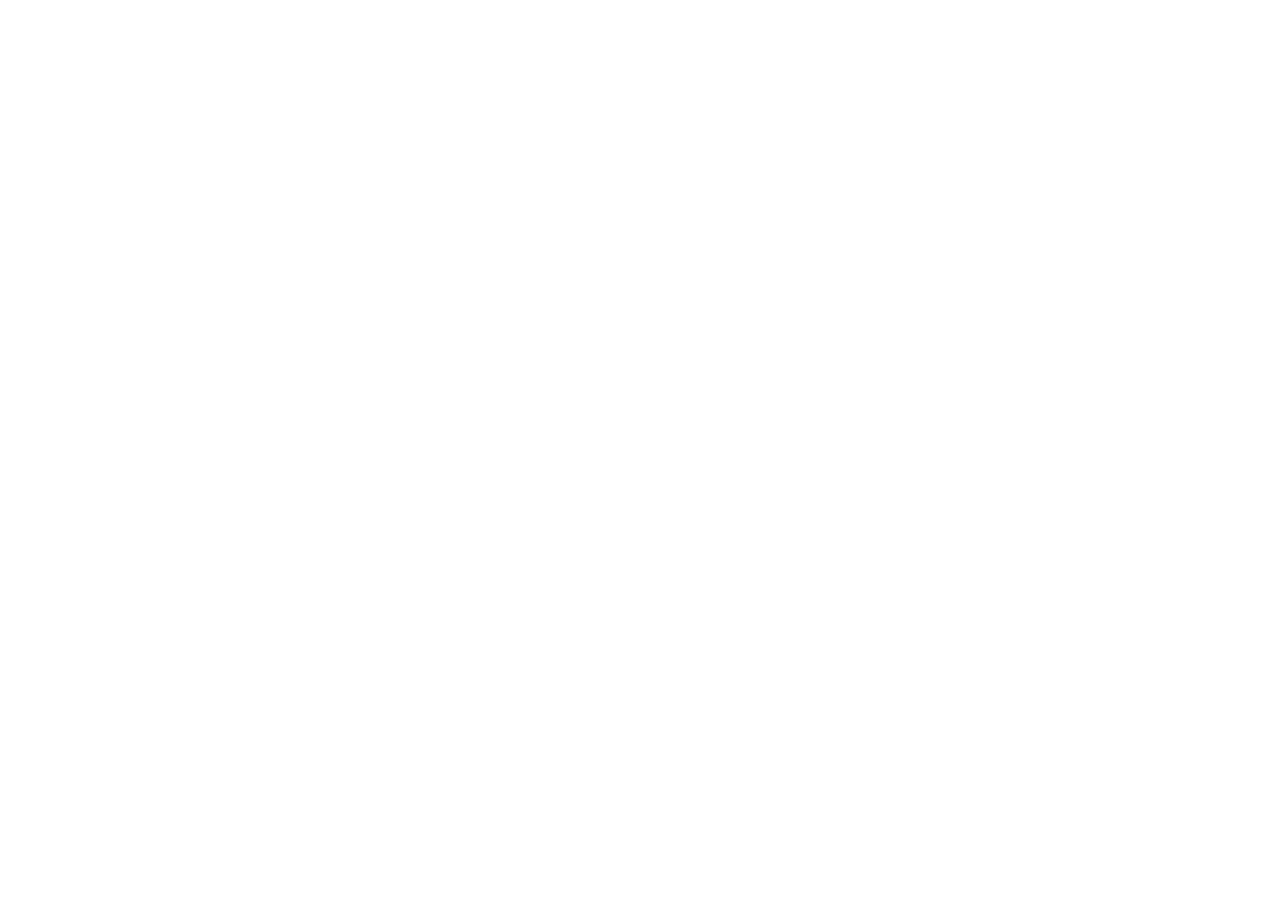
==== index.html @ da4bfd83 "init: start task (Mon, Sep 18, 2023 11:40:25AM)" ====
<!DOCTYPE html>
<html lang="en">
<head>
  <meta charset="UTF-8">
  <meta name="viewport" content="width=device-width, initial-scale=1.0">
  <link rel="stylesheet" href="./style.css">
  <link rel="shortcut icon" href="./src/favicon.ico" type="image/x-icon">
  <title>Mem Slider</title>
</head>
<body>
  
</body>
</html>
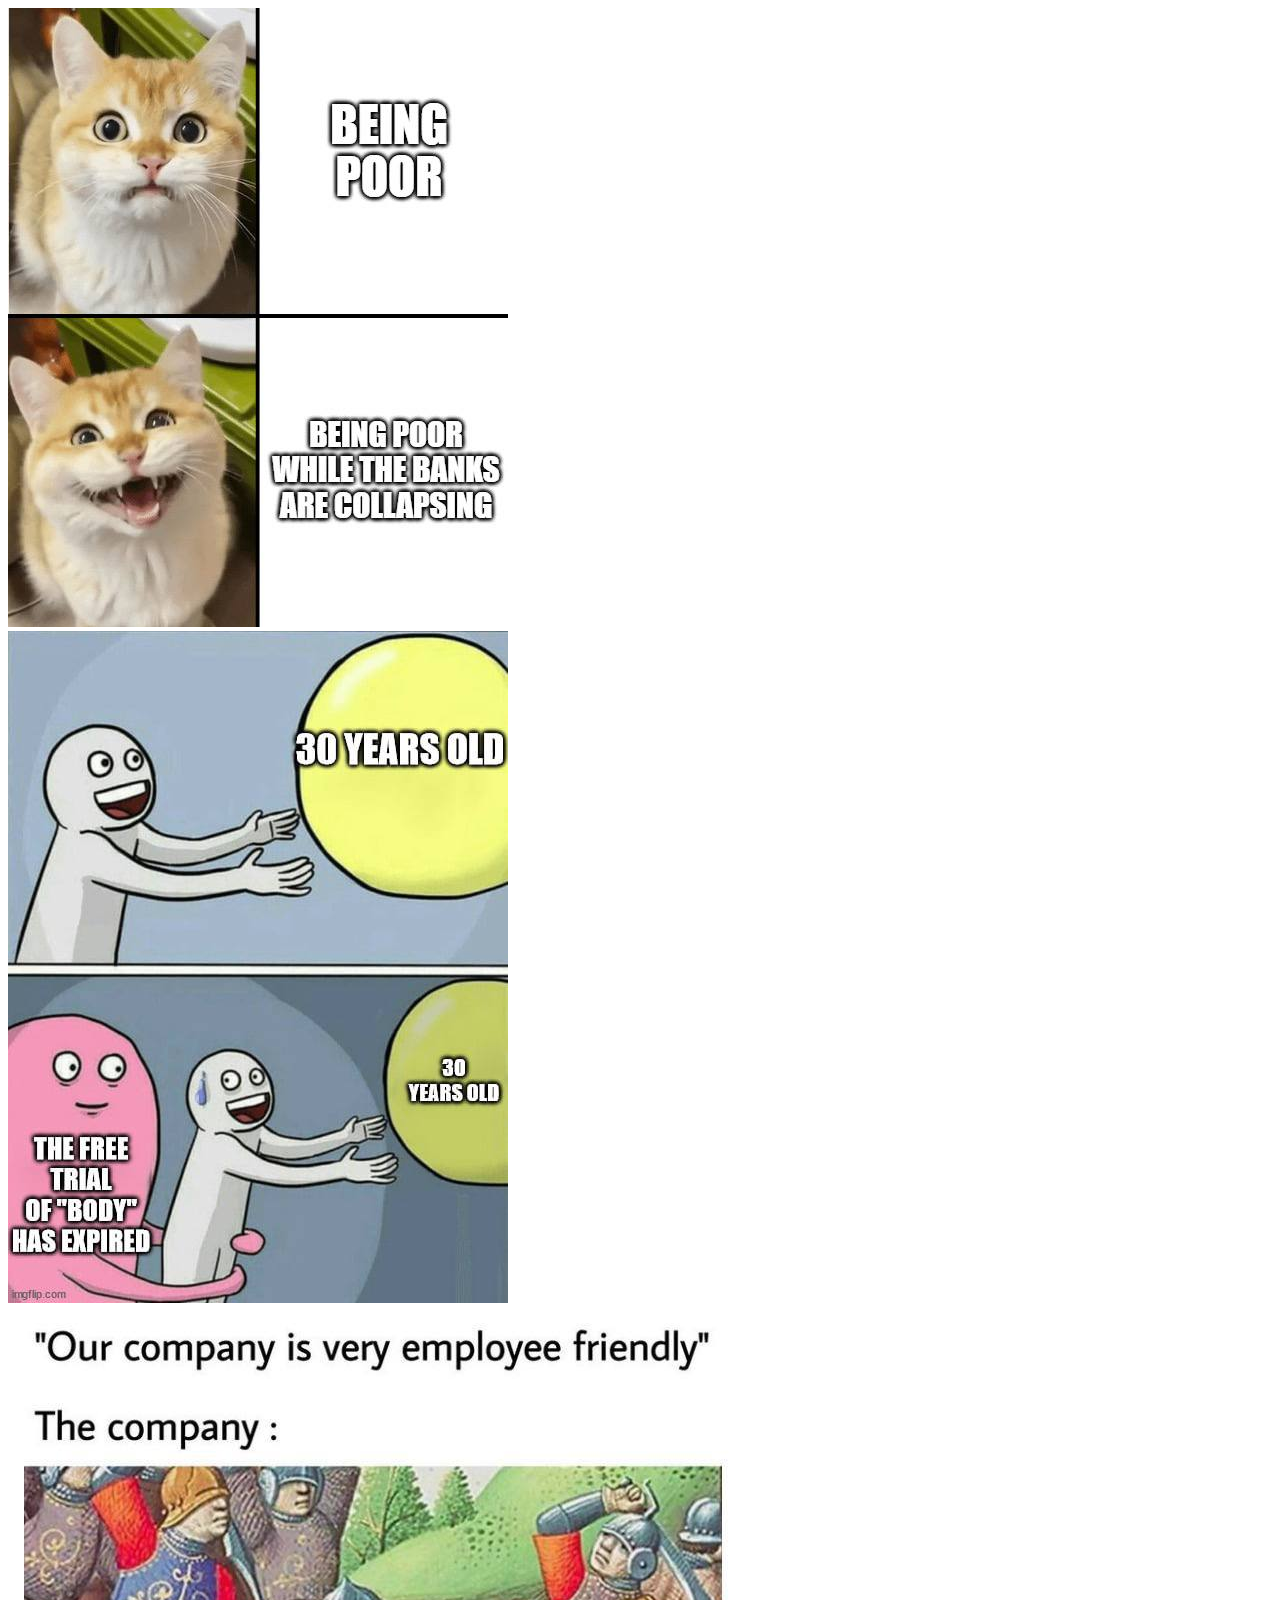
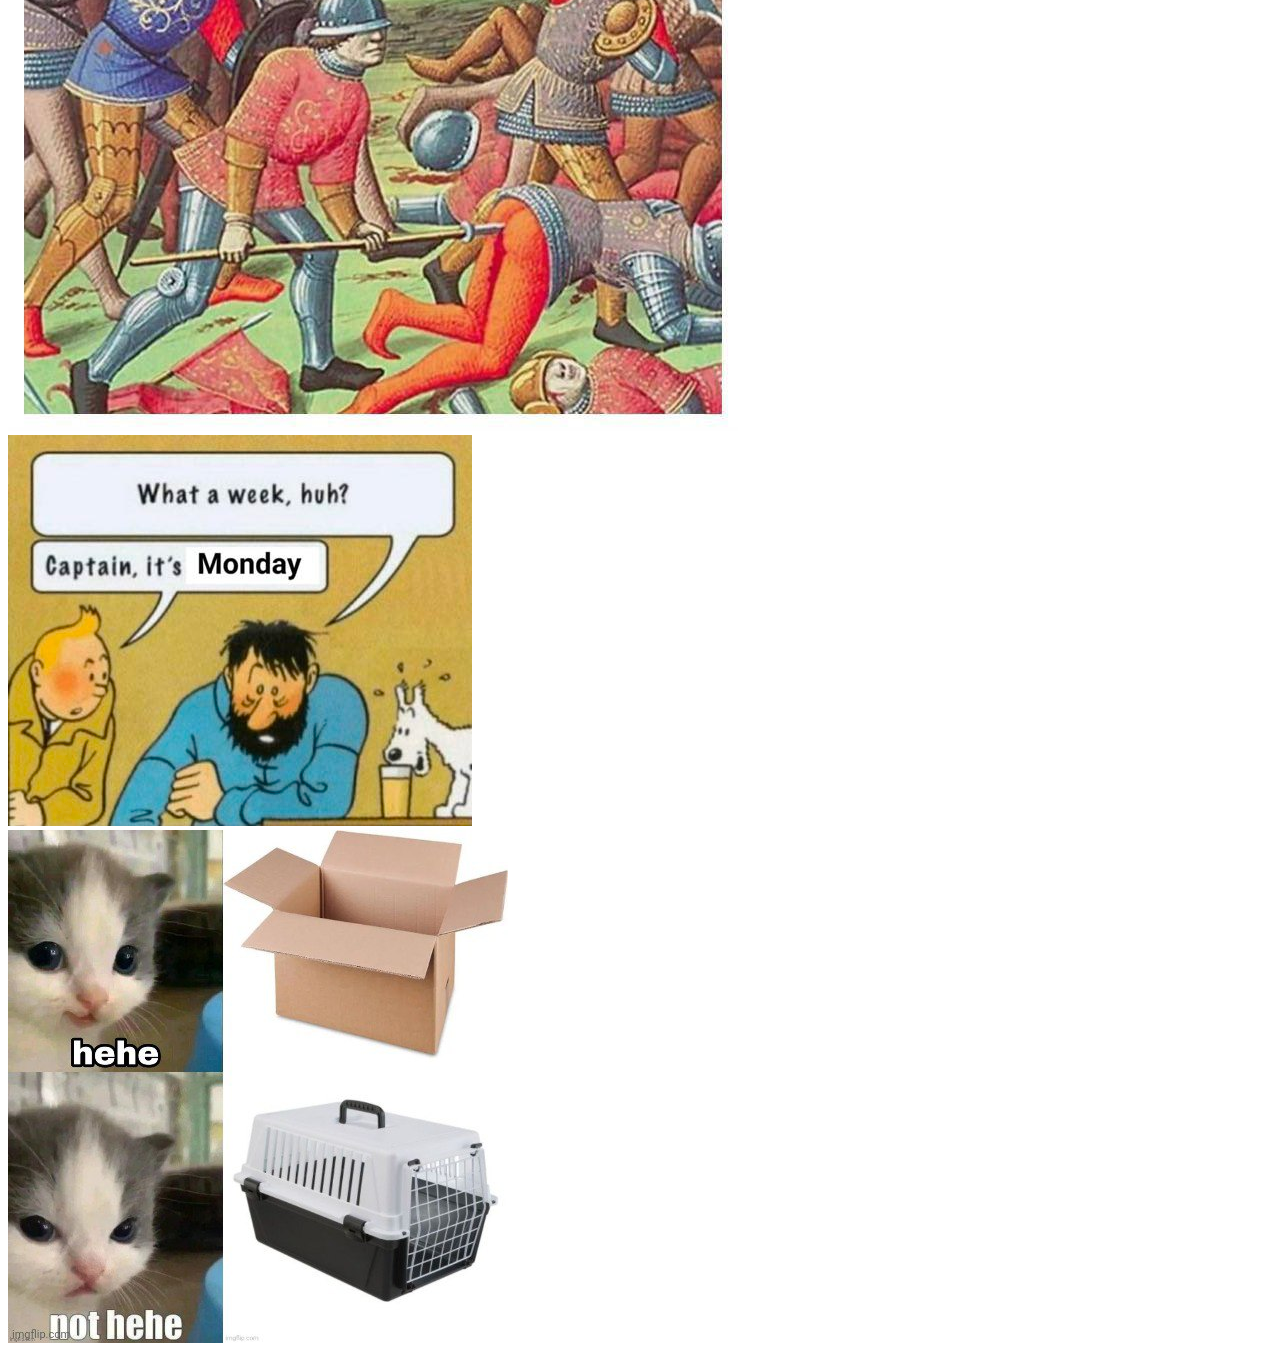
==== commit 616d6e9d: "feat: add basic stracture of HTML file (Mon, Sep 18, 2023 11:48:33AM)" ====
--- a/index.html
+++ b/index.html
@@ -8,6 +8,41 @@
   <title>Mem Slider</title>
 </head>
 <body>
-  
+  <div class="slider">
+    <div class="slides">
+      <div id="slide1">
+        <img src="./src/meme_1.jpg" alt="meme_1">
+      </div>
+      <div id="slide2">
+        <img src="./src/meme_2.jpg" alt="meme_2">
+      </div>
+      <div id="slide3">
+        <img src="./src/meme_3.jpg" alt="meme_3">
+      </div>
+      <div id="slide4">
+        <img src="./src/meme_4.jpg" alt="meme_4">
+      </div>
+      <div id="slide5">
+        <img src="./src/meme_5.jpg" alt="meme_5">
+      </div>
+    </div>
+    <div class="slider_btns">
+      <a href="#slide1">
+        <div class="slider-btn"></div>
+      </a>
+      <a href="#slide2">
+        <div class="slider-btn"></div>
+      </a>
+      <a href="#slide3">
+        <div class="slider-btn"></div>
+      </a>
+      <a href="#slide4">
+        <div class="slider-btn"></div>
+      </a>
+      <a href="#slide5">
+        <div class="slider-btn"></div>
+      </a>
+    </div>
+  </div>
 </body>
 </html>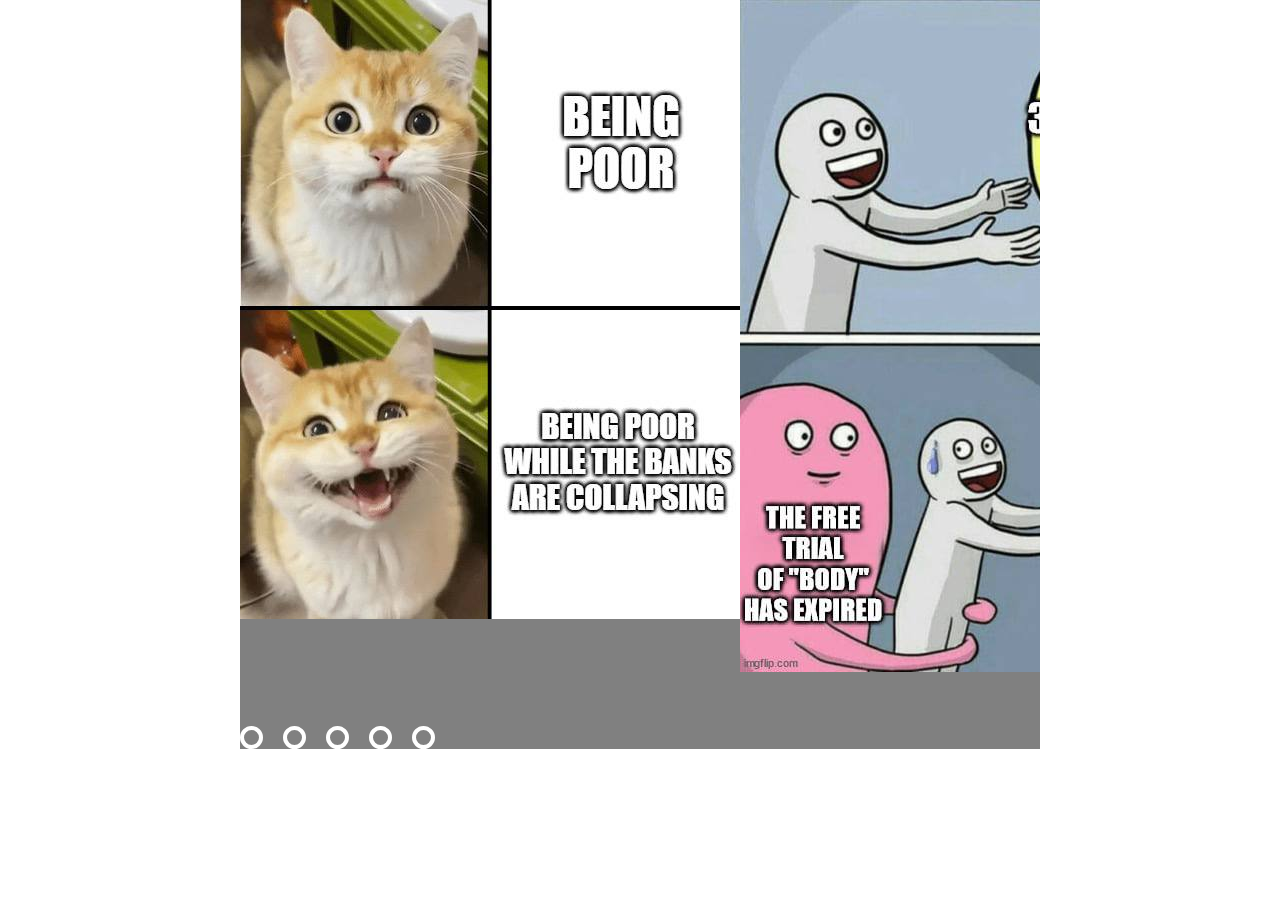
==== commit 95a46247: "feat: add basic css for sliders elements & btn (Mon, Sep 18, 2023 12:01:25AM)" ====
--- a/index.html
+++ b/index.html
@@ -10,36 +10,36 @@
 <body>
   <div class="slider">
     <div class="slides">
-      <div id="slide1">
+      <div id="slide1" class="slide">
         <img src="./src/meme_1.jpg" alt="meme_1">
       </div>
-      <div id="slide2">
+      <div id="slide2" class="slide">
         <img src="./src/meme_2.jpg" alt="meme_2">
       </div>
-      <div id="slide3">
+      <div id="slide3" class="slide">
         <img src="./src/meme_3.jpg" alt="meme_3">
       </div>
-      <div id="slide4">
+      <div id="slide4" class="slide">
         <img src="./src/meme_4.jpg" alt="meme_4">
       </div>
-      <div id="slide5">
+      <div id="slide5" class="slide">
         <img src="./src/meme_5.jpg" alt="meme_5">
       </div>
     </div>
     <div class="slider_btns">
-      <a href="#slide1">
+      <a href="#slide1" class="slide_link">
         <div class="slider-btn"></div>
       </a>
-      <a href="#slide2">
+      <a href="#slide2" class="slide_link">
         <div class="slider-btn"></div>
       </a>
-      <a href="#slide3">
+      <a href="#slide3" class="slide_link">
         <div class="slider-btn"></div>
       </a>
-      <a href="#slide4">
+      <a href="#slide4" class="slide_link">
         <div class="slider-btn"></div>
       </a>
-      <a href="#slide5">
+      <a href="#slide5" class="slide_link">
         <div class="slider-btn"></div>
       </a>
     </div>
--- a/style.css
+++ b/style.css
@@ -0,0 +1,40 @@
+
+html {
+  font-size: 62.5%;
+}
+
+body {
+  box-sizing: border-box;
+  margin: 0;
+  padding: 0;
+}
+
+.slider {
+  width: 80rem;
+  text-align: center;
+  overflow: hidden;
+  background-color: grey;
+  margin: 0 auto;
+}
+.slides {
+  display: flex;
+  overflow-x: auto;
+  scroll-snap-type: x mandatory;
+  scroll-behavior: smooth;
+  -webkit-overflow-scrolling: touch;
+}
+.slide {
+  width: 80rem;
+  text-align: center;
+}
+.slider_btns {
+  display: flex;
+  gap: 2rem;
+}
+a {
+  display: block;
+  width: 1.5rem;
+  height: 1.5rem;
+  border: .4rem solid #fff;
+  border-radius: 50%;
+}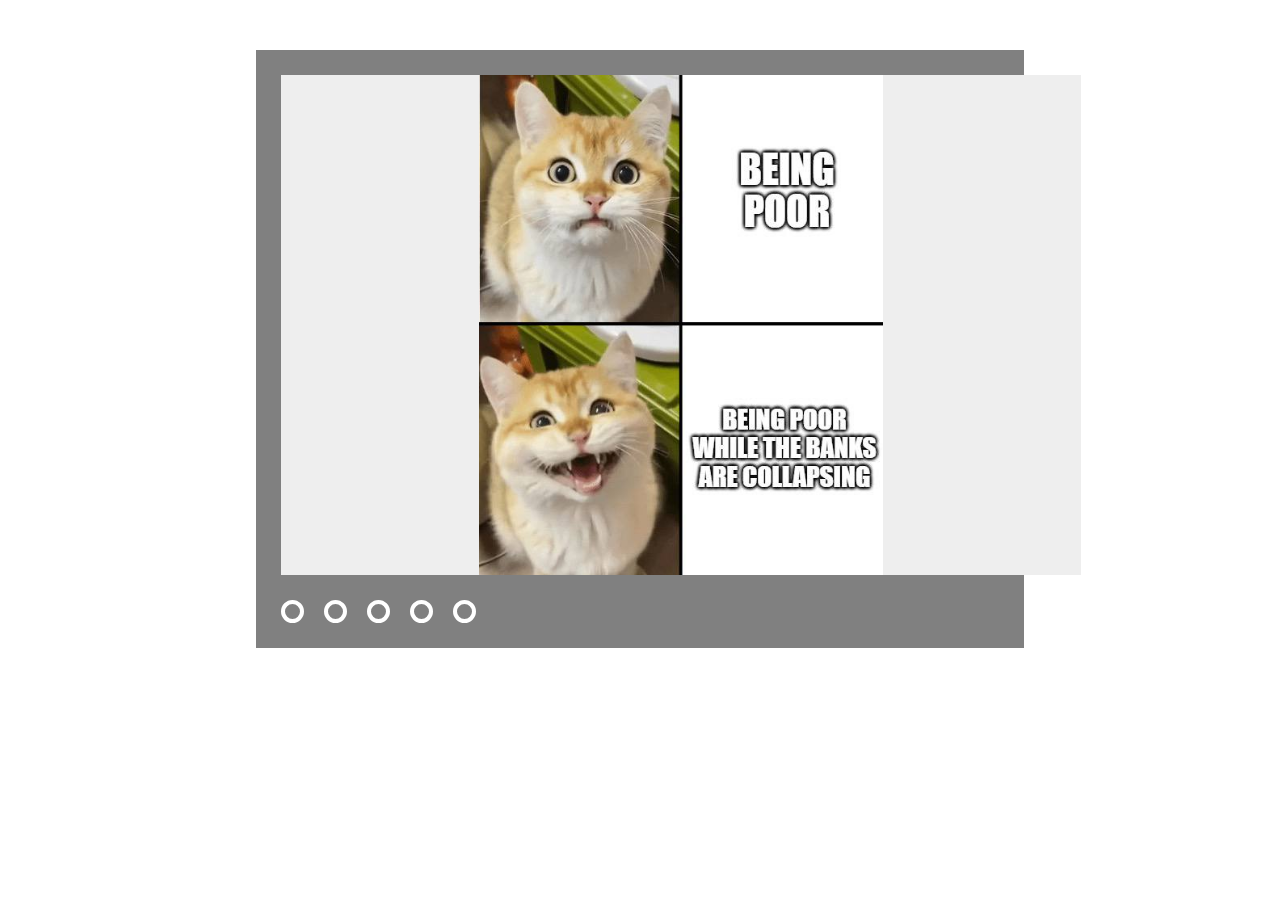
==== commit dac80394: "feat: add slider wrapper (Mon, Sep 18, 2023 12:18:34AM)" ====
--- a/index.html
+++ b/index.html
@@ -8,40 +8,42 @@
   <title>Mem Slider</title>
 </head>
 <body>
-  <div class="slider">
-    <div class="slides">
-      <div id="slide1" class="slide">
-        <img src="./src/meme_1.jpg" alt="meme_1">
+  <div class="slider-wrapper">
+    <div class="slider">
+      <div class="slides">
+        <div id="slide1" class="slide">
+          <img src="./src/meme_1.jpg" alt="meme_1">
+        </div>
+        <div id="slide2" class="slide">
+          <img src="./src/meme_2.jpg" alt="meme_2">
+        </div>
+        <div id="slide3" class="slide">
+          <img src="./src/meme_3.jpg" alt="meme_3">
+        </div>
+        <div id="slide4" class="slide">
+          <img src="./src/meme_4.jpg" alt="meme_4">
+        </div>
+        <div id="slide5" class="slide">
+          <img src="./src/meme_5.jpg" alt="meme_5">
+        </div>
       </div>
-      <div id="slide2" class="slide">
-        <img src="./src/meme_2.jpg" alt="meme_2">
+      <div class="slider_btns">
+        <a href="#slide1" class="slide_link">
+          <div class="slider-btn"></div>
+        </a>
+        <a href="#slide2" class="slide_link">
+          <div class="slider-btn"></div>
+        </a>
+        <a href="#slide3" class="slide_link">
+          <div class="slider-btn"></div>
+        </a>
+        <a href="#slide4" class="slide_link">
+          <div class="slider-btn"></div>
+        </a>
+        <a href="#slide5" class="slide_link">
+          <div class="slider-btn"></div>
+        </a>
       </div>
-      <div id="slide3" class="slide">
-        <img src="./src/meme_3.jpg" alt="meme_3">
-      </div>
-      <div id="slide4" class="slide">
-        <img src="./src/meme_4.jpg" alt="meme_4">
-      </div>
-      <div id="slide5" class="slide">
-        <img src="./src/meme_5.jpg" alt="meme_5">
-      </div>
-    </div>
-    <div class="slider_btns">
-      <a href="#slide1" class="slide_link">
-        <div class="slider-btn"></div>
-      </a>
-      <a href="#slide2" class="slide_link">
-        <div class="slider-btn"></div>
-      </a>
-      <a href="#slide3" class="slide_link">
-        <div class="slider-btn"></div>
-      </a>
-      <a href="#slide4" class="slide_link">
-        <div class="slider-btn"></div>
-      </a>
-      <a href="#slide5" class="slide_link">
-        <div class="slider-btn"></div>
-      </a>
     </div>
   </div>
 </body>
--- a/style.css
+++ b/style.css
@@ -9,11 +9,17 @@
   padding: 0;
 }
 
+.slider-wrapper {
+  width: 60%;
+  margin: 5rem auto;
+  background-color: grey;
+}
+
 .slider {
   width: 80rem;
   text-align: center;
   overflow: hidden;
-  background-color: grey;
+  padding: 2.5rem;
   margin: 0 auto;
 }
 .slides {
@@ -23,13 +29,32 @@
   scroll-behavior: smooth;
   -webkit-overflow-scrolling: touch;
 }
+.slides::-webkit-scrollbar {
+  display: none;
+}
 .slide {
+  scroll-snap-align: start;
+  flex-shrink: 0;
   width: 80rem;
-  text-align: center;
+  height: 50rem;
+  background: #eee;
+  transform-origin: center center;
+  transform: scale(1);
+  transition: transform 0.5s;
+  display: flex;
+  justify-content: center;
+  align-items: center;
 }
+img {
+  width: 100%;
+  height: 100%;
+  object-fit: contain;
+}
+
 .slider_btns {
   display: flex;
   gap: 2rem;
+  margin-top: 2.5rem;
 }
 a {
   display: block;
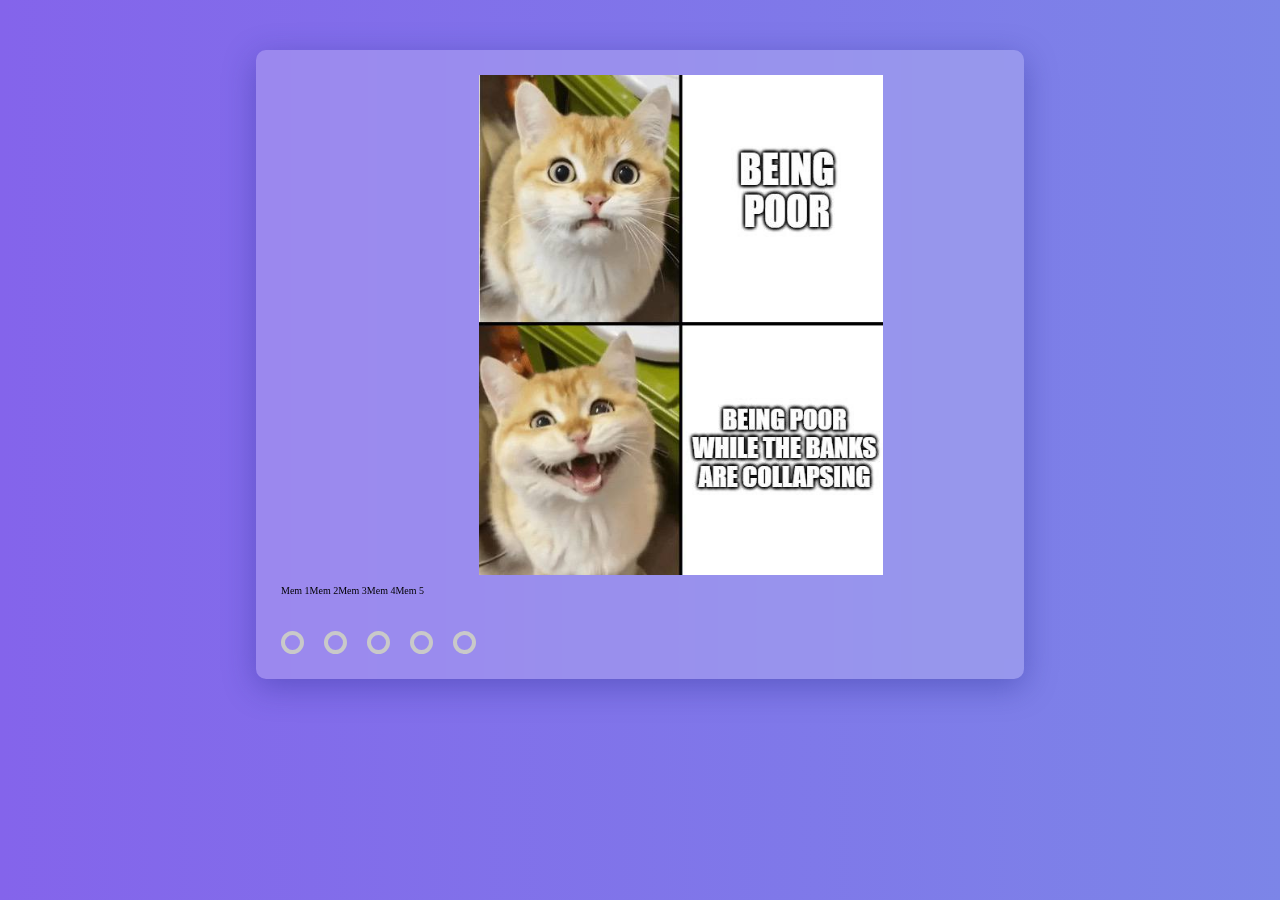
==== commit e402d58e: "feat: add text & effects for links/buttons (Mon, Sep 18, 2023 12:51:54AM)" ====
--- a/index.html
+++ b/index.html
@@ -27,6 +27,13 @@
           <img src="./src/meme_5.jpg" alt="meme_5">
         </div>
       </div>
+      <div class="text-wrapper">
+        <p class="text" id="slide1">Mem 1</p>
+        <p class="text" id="slide2">Mem 2</p>
+        <p class="text" id="slide3">Mem 3</p>
+        <p class="text" id="slide4">Mem 4</p>
+        <p class="text" id="slide5">Mem 5</p>
+      </div>
       <div class="slider_btns">
         <a href="#slide1" class="slide_link">
           <div class="slider-btn"></div>
@@ -44,6 +51,8 @@
           <div class="slider-btn"></div>
         </a>
       </div>
+
+
     </div>
   </div>
 </body>
--- a/style.css
+++ b/style.css
@@ -7,12 +7,24 @@
   box-sizing: border-box;
   margin: 0;
   padding: 0;
+  background: linear-gradient(270deg, #64e8de, #8464eb);
+  background-size: 400% 400%;
+  animation: gradientAnimation 12s ease infinite;
+}
+@keyframes gradientAnimation {
+  0%{background-position:0% 50%}
+  50%{background-position:100% 50%}
+  100%{background-position:0% 50%}
 }
 
 .slider-wrapper {
   width: 60%;
   margin: 5rem auto;
-  background-color: grey;
+  background: rgba( 255, 255, 255, 0.2 );
+  box-shadow: 0 .8rem 3.2rem 0 rgba( 31, 38, 135, 0.37 );
+  backdrop-filter: blur( .75rem );
+  -webkit-backdrop-filter: blur( .75rem );
+  border-radius: 1rem;
 }
 
 .slider {
@@ -21,6 +33,7 @@
   overflow: hidden;
   padding: 2.5rem;
   margin: 0 auto;
+
 }
 .slides {
   display: flex;
@@ -37,7 +50,6 @@
   flex-shrink: 0;
   width: 80rem;
   height: 50rem;
-  background: #eee;
   transform-origin: center center;
   transform: scale(1);
   transition: transform 0.5s;
@@ -56,10 +68,22 @@
   gap: 2rem;
   margin-top: 2.5rem;
 }
+/* сейчас работаю над стилем кнопок */
 a {
   display: block;
   width: 1.5rem;
   height: 1.5rem;
-  border: .4rem solid #fff;
+  border: .4rem solid rgb(201, 201, 201);
   border-radius: 50%;
+}
+a:hover {
+  border-color: #fff;
+}
+
+a:active {
+  background-color: #fff;
+}
+
+.text-wrapper {
+  display: flex;
 }